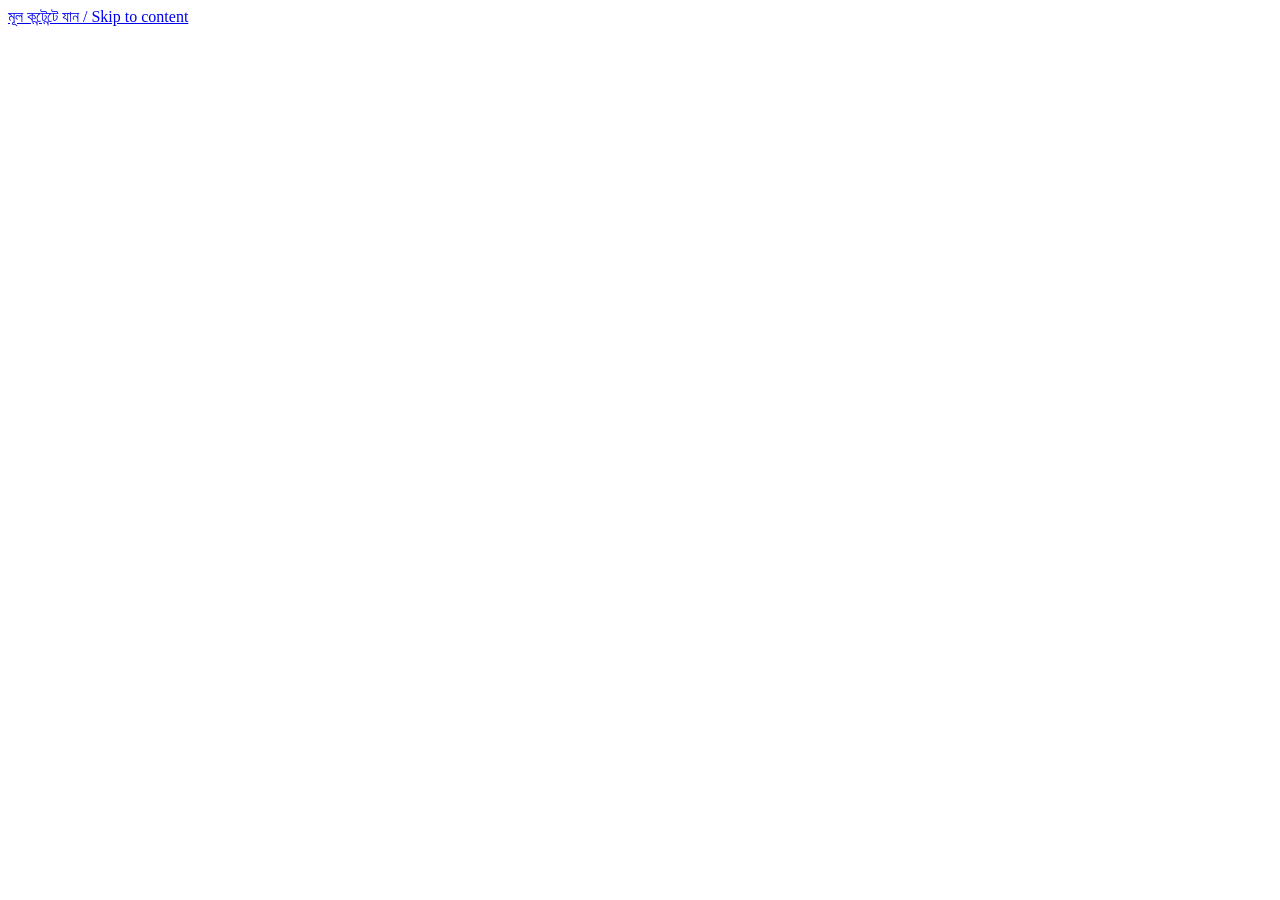
==== index.html @ ae0a79d3 "Update index.html" ====
<!DOCTYPE html>
<html lang="bn" data-lang="bn">
<head>
<meta charset="UTF-8" />
<meta name="viewport" content="width=device-width, initial-scale=1.0" />
<title>Imran's Project information</title>
<meta name="description" content="Imran Ahmed — Independent web developer building premium PWAs, Quran apps, and browser-based tools with vanilla JavaScript and Firebase." />

<link rel="canonical" href="https://myproject.vercel.app/" />

<meta property="og:type" content="website" />
<meta property="og:site_name" content="Imran Ahmed" />
<meta property="og:title" content="Imran Ahmed — Web Developer" />
<meta property="og:description" content="Independent web developer building premium PWAs, Quran apps, and browser-based tools with vanilla JavaScript and Firebase." />
<meta property="og:url" content="https://myproject.vercel.app/" />
<meta property="og:image" content="https://myproject.vercel.app/assets/og-image.png" />
<meta property="og:image:width" content="1200" />
<meta property="og:image:height" content="630" />
<meta property="og:locale" content="bn_BD" />
<meta property="og:locale:alternate" content="en_US" />

<meta name="twitter:card" content="summary_large_image" />
<meta name="twitter:title" content="Imran Ahmed — Web Developer" />
<meta name="twitter:description" content="Independent web developer building premium PWAs, Quran apps, and browser-based tools with vanilla JavaScript and Firebase." />
<meta name="twitter:image" content="https://myproject.vercel.app/assets/og-image.png" />

<script type="application/ld+json">
{
  "@context": "https://schema.org",
  "@type": "Person",
  "name": "Imran Ahmed",
  "jobTitle": "Web Developer",
  "url": "https://myproject.vercel.app/",
  "email": "mailto:project.developer.tech@gmail.com",
  "sameAs": [
    "https://github.com/imran-s-project",
    "https://facebook.com/techverse.eee.cse",
    "https://youtube.com/@imran.ahmedd",
    "https://instagram.com/imran.ahmedddddd",
    "https://x.com/imranahmed-bd",
    "https://vercel.com/imran-s-project"
  ],
  "knowsAbout": ["JavaScript", "Firebase", "Progressive Web Apps", "Firestore", "Service Workers"]
}
</script>
<link rel="preconnect" href="https://fonts.googleapis.com" />
<link rel="preconnect" href="https://fonts.gstatic.com" crossorigin />
<link
  href="https://fonts.googleapis.com/css2?family=Fraunces:opsz,wght@9..144,400;9..144,500;9..144,600;9..144,700&family=Hind+Siliguri:wght@400;500;600;700&family=Inter:wght@400;500;600&family=JetBrains+Mono:wght@400;500&display=swap"
  rel="stylesheet"
/>
<link rel="stylesheet" href="css/styles.css" />
<link
  rel="icon"
  href="data:image/svg+xml,%3Csvg xmlns='http://www.w3.org/2000/svg' viewBox='0 0 100 100'%3E%3Crect width='100' height='100' rx='22' fill='%230b1e1c'/%3E%3Cpath d='M50 8 L60 38 L92 38 L66 57 L76 90 L50 71 L24 90 L34 57 L8 38 L40 38 Z' fill='none' stroke='%23c9a15a' stroke-width='6'/%3E%3C/svg%3E"
/>
</head>
<body>
<a href="#main-content" class="skip-link">মূল কন্টেন্টে যান / Skip to content</a>
<!-- Everything below this comment is built by js/main.js at runtime.     -->
<!-- No content lives in this file — edit copy in js/data/content.js,    -->
<!-- edit structure in js/sections/*.js, edit look in css/styles.css.     -->
<div id="app"></div>

<script type="module" src="js/main.js"></script>
</body>
</html>
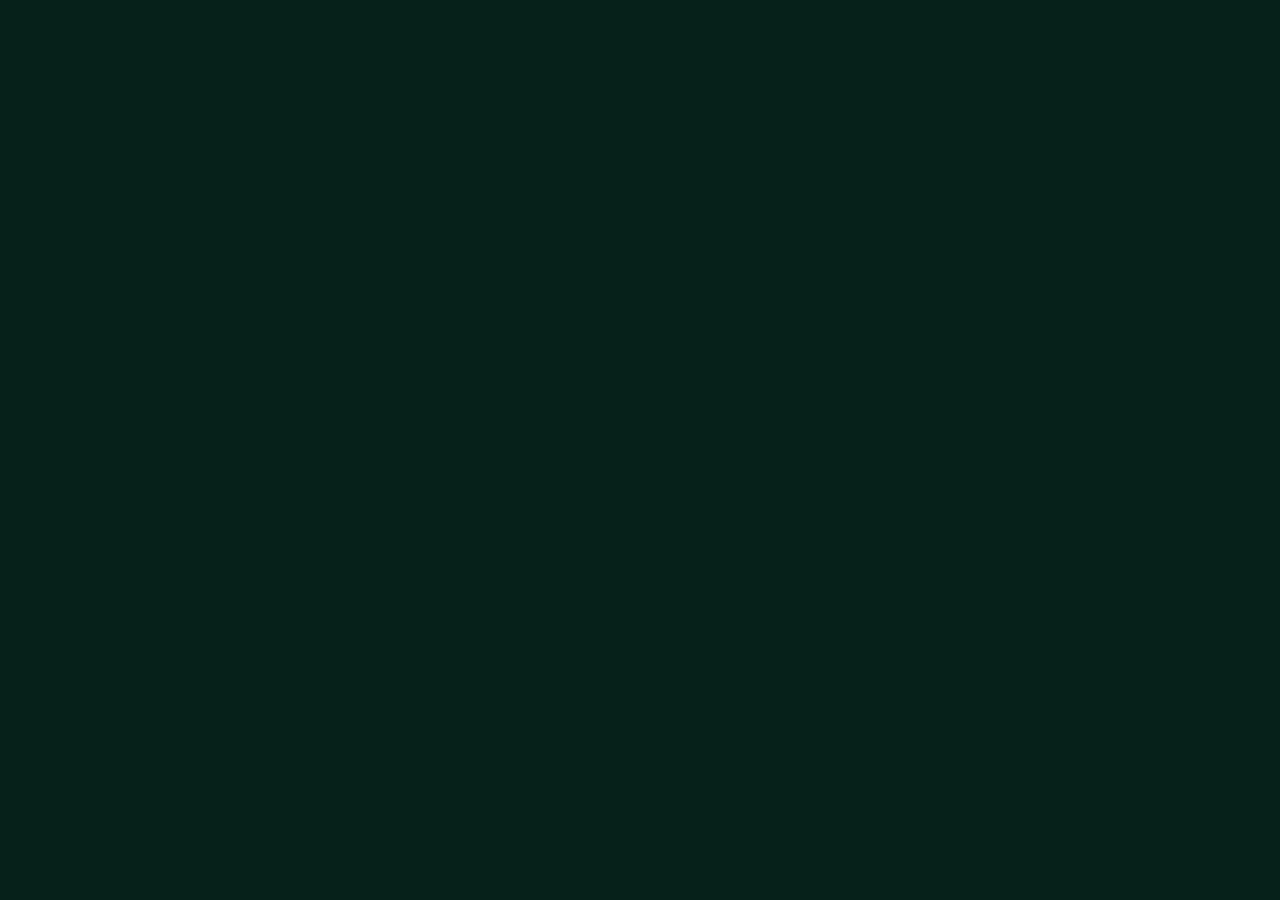
==== commit 932e7554: "Update index.html" ====
--- a/index.html
+++ b/index.html
@@ -2,35 +2,32 @@
 <html lang="bn" data-lang="bn">
 <head>
 <meta charset="UTF-8" />
-<meta name="viewport" content="width=device-width, initial-scale=1.0" />
-<title>Imran's Project information</title>
-<meta name="description" content="Imran Ahmed — Independent web developer building premium PWAs, Quran apps, and browser-based tools with vanilla JavaScript and Firebase." />
-
-<link rel="canonical" href="https://myproject.vercel.app/" />
-
+<meta name="viewport" content="width=device-width, initial-scale=1, viewport-fit=cover" />
+<title>My Projects — Imran Ahmed | Web Developer</title>
+<meta name="description" content="Imran Ahmed — independent web developer. Ten live web projects including Quran Bangla, Tech Verse platforms, BuyZen Shop and MazeFlow, built with vanilla JavaScript and Firebase." />
+<meta name="theme-color" content="#06201a" />
+<link rel="canonical" href="https://myprojectinfo.vercel.app/" />
 <meta property="og:type" content="website" />
 <meta property="og:site_name" content="Imran Ahmed" />
-<meta property="og:title" content="Imran Ahmed — Web Developer" />
-<meta property="og:description" content="Independent web developer building premium PWAs, Quran apps, and browser-based tools with vanilla JavaScript and Firebase." />
-<meta property="og:url" content="https://myproject.vercel.app/" />
-<meta property="og:image" content="https://myproject.vercel.app/assets/og-image.png" />
+<meta property="og:title" content="My Projects — Imran Ahmed | Web Developer" />
+<meta property="og:description" content="Ten live web projects by Imran Ahmed: Quran Bangla, Tech Verse platforms, BuyZen Shop, MazeFlow and more." />
+<meta property="og:url" content="https://myprojectinfo.vercel.app/" />
+<meta property="og:image" content="https://myprojectinfo.vercel.app/assets/og-image.png" />
 <meta property="og:image:width" content="1200" />
 <meta property="og:image:height" content="630" />
 <meta property="og:locale" content="bn_BD" />
 <meta property="og:locale:alternate" content="en_US" />
-
 <meta name="twitter:card" content="summary_large_image" />
-<meta name="twitter:title" content="Imran Ahmed — Web Developer" />
-<meta name="twitter:description" content="Independent web developer building premium PWAs, Quran apps, and browser-based tools with vanilla JavaScript and Firebase." />
-<meta name="twitter:image" content="https://myproject.vercel.app/assets/og-image.png" />
-
+<meta name="twitter:title" content="My Projects — Imran Ahmed | Web Developer" />
+<meta name="twitter:description" content="Ten live web projects by Imran Ahmed, built with vanilla JavaScript and Firebase." />
+<meta name="twitter:image" content="https://myprojectinfo.vercel.app/assets/og-image.png" />
 <script type="application/ld+json">
 {
   "@context": "https://schema.org",
   "@type": "Person",
   "name": "Imran Ahmed",
   "jobTitle": "Web Developer",
-  "url": "https://myproject.vercel.app/",
+  "url": "https://myprojectinfo.vercel.app/",
   "email": "mailto:project.developer.tech@gmail.com",
   "sameAs": [
     "https://github.com/imran-s-project",
@@ -40,28 +37,20 @@
     "https://x.com/imranahmed-bd",
     "https://vercel.com/imran-s-project"
   ],
-  "knowsAbout": ["JavaScript", "Firebase", "Progressive Web Apps", "Firestore", "Service Workers"]
+  "knowsAbout": ["JavaScript", "Firebase", "Progressive Web Apps", "Firestore", "Web Components"]
 }
 </script>
 <link rel="preconnect" href="https://fonts.googleapis.com" />
 <link rel="preconnect" href="https://fonts.gstatic.com" crossorigin />
-<link
-  href="https://fonts.googleapis.com/css2?family=Fraunces:opsz,wght@9..144,400;9..144,500;9..144,600;9..144,700&family=Hind+Siliguri:wght@400;500;600;700&family=Inter:wght@400;500;600&family=JetBrains+Mono:wght@400;500&display=swap"
-  rel="stylesheet"
-/>
+<link href="https://fonts.googleapis.com/css2?family=Hind+Siliguri:wght@400;500;600;700&family=Inter:wght@400;500;600;700&family=JetBrains+Mono:wght@500&display=swap" rel="stylesheet" />
 <link rel="stylesheet" href="css/styles.css" />
-<link
-  rel="icon"
-  href="data:image/svg+xml,%3Csvg xmlns='http://www.w3.org/2000/svg' viewBox='0 0 100 100'%3E%3Crect width='100' height='100' rx='22' fill='%230b1e1c'/%3E%3Cpath d='M50 8 L60 38 L92 38 L66 57 L76 90 L50 71 L24 90 L34 57 L8 38 L40 38 Z' fill='none' stroke='%23c9a15a' stroke-width='6'/%3E%3C/svg%3E"
-/>
+<link rel="icon" href="data:image/svg+xml,%3Csvg xmlns='http://www.w3.org/2000/svg' viewBox='0 0 100 100'%3E%3Crect width='100' height='100' rx='22' fill='%2306201a'/%3E%3Cpath d='M50 8 L60 38 L92 38 L66 57 L76 90 L50 71 L24 90 L34 57 L8 38 L40 38 Z' fill='none' stroke='%23d4b06a' stroke-width='6'/%3E%3C/svg%3E" />
 </head>
 <body>
-<a href="#main-content" class="skip-link">মূল কন্টেন্টে যান / Skip to content</a>
-<!-- Everything below this comment is built by js/main.js at runtime.     -->
-<!-- No content lives in this file — edit copy in js/data/content.js,    -->
-<!-- edit structure in js/sections/*.js, edit look in css/styles.css.     -->
+<a href="#main" class="skip">মূল কন্টেন্টে যান / Skip to content</a>
+<svg width="0" height="0" style="position:absolute" aria-hidden="true" focusable="false"><defs><pattern id="geo" width="60" height="60" patternUnits="userSpaceOnUse"><g fill="none" stroke="#d4b06a" stroke-width=".7"><rect x="15" y="15" width="30" height="30"/><rect x="15" y="15" width="30" height="30" transform="rotate(45 30 30)"/><circle cx="30" cy="30" r="7"/><path d="M0 0l15 15M60 0L45 15M0 60l15-15M60 60L45 45"/></g></pattern></defs></svg>
 <div id="app"></div>
-
+<noscript><p style="padding:6rem 1.5rem;color:#f6f1e3">Please enable JavaScript to view this portfolio.</p></noscript>
 <script type="module" src="js/main.js"></script>
 </body>
 </html>
--- a/css/styles.css
+++ b/css/styles.css
@@ -0,0 +1,188 @@
+/* My Projects — forest / emerald / ivory / champagne-gold. Single stylesheet, no dependencies. */
+:root{--deep:#06201a;--forest:#0b2a21;--em:#12805c;--em2:#2bb585;--ivory:#f6f1e3;--warm:#fffaf0;--gold:#d4b06a;--mute:#c3d2c6;--line:rgba(212,176,106,.3);--ease:cubic-bezier(.22,.8,.2,1);--bn:'Hind Siliguri',sans-serif;--en:'Inter',system-ui,sans-serif;--mono:'JetBrains Mono',ui-monospace,monospace}
+*{box-sizing:border-box;margin:0}
+[hidden]{display:none!important}
+html{scroll-behavior:smooth;scroll-padding-top:6rem;overflow-x:clip;-webkit-text-size-adjust:100%;font-size:clamp(16px,15px + .3vw,18px)}
+body{min-height:100svh;background:var(--deep);color:var(--ivory);line-height:1.65;-webkit-font-smoothing:antialiased;overflow-x:clip}
+html[data-lang=bn] body{font-family:var(--bn),var(--en)}
+html[data-lang=en] body{font-family:var(--en),var(--bn)}
+[data-lang=bn] .i18n-en,[data-lang=en] .i18n-bn{display:none!important}
+a{color:inherit;text-decoration:none}
+button,input{font:inherit;color:inherit}
+:focus-visible{outline:2px solid var(--gold);outline-offset:3px;border-radius:6px}
+.skip{position:fixed;left:1rem;top:-5rem;z-index:100;padding:.6rem 1rem;border-radius:10px;background:var(--gold);color:var(--deep);transition:top .2s}
+.skip:focus{top:1rem}
+.sr{position:absolute;width:1px;height:1px;overflow:hidden;clip:rect(0 0 0 0);white-space:nowrap}
+html:has(dialog[open]){overflow:hidden}
+
+/* cinematic background */
+#scenes{position:fixed;inset:0;z-index:-2;overflow:hidden;background:linear-gradient(var(--forest),var(--deep))}
+#scenes svg{position:absolute;left:0;top:-4%;width:100%;height:108%;will-change:transform,opacity}
+.veil{position:fixed;inset:0;z-index:-1;pointer-events:none;background:linear-gradient(180deg,rgba(4,24,18,.45),rgba(4,24,18,.68) 50%,rgba(4,24,18,.82))}
+.progress{position:fixed;inset:0 0 auto;height:3px;z-index:70;transform-origin:0 50%;transform:scaleX(var(--p,0));background:linear-gradient(90deg,var(--em),var(--gold))}
+
+/* layout */
+.wrap{width:min(1180px,100% - clamp(2rem,8vw,5rem));margin-inline:auto}
+section{padding-block:clamp(4.5rem,11vw,8rem)}
+.sec-head{max-width:46rem;margin-bottom:clamp(1.8rem,5vw,3rem)}
+.sec-head p:not(.eyebrow){margin-top:.8rem;color:var(--mute)}
+.eyebrow{display:flex;align-items:center;gap:.8rem;margin-bottom:1rem;color:var(--gold);font-weight:500}
+.eyebrow::before{content:'';flex:none;width:2.5rem;height:1px;background:var(--gold)}
+h1{font-size:clamp(2.9rem,10.5vw,7rem);line-height:1.05;font-weight:700;text-wrap:balance}
+h2{font-size:clamp(2rem,6vw,3.6rem);line-height:1.15;font-weight:700;text-wrap:balance}
+[data-lang=en] h1,[data-lang=en] h2{letter-spacing:-.03em}
+[data-lang=bn] h1{line-height:1.3}
+[data-lang=bn] h2{line-height:1.35}
+
+/* header */
+.hdr{position:fixed;z-index:60;top:max(.75rem,env(safe-area-inset-top));left:50%;translate:-50% 0;width:min(1180px,100% - 1.5rem);display:flex;align-items:center;justify-content:space-between;gap:1rem;padding:.5rem .55rem .5rem 1.1rem;border:1px solid var(--line);border-radius:999px;background:rgba(8,34,26,.4);-webkit-backdrop-filter:blur(14px) saturate(1.3);backdrop-filter:blur(14px) saturate(1.3);transition:background .4s,box-shadow .4s}
+.hdr.solid{background:rgba(6,28,21,.82);box-shadow:0 14px 40px -18px #000}
+.brand{display:flex;align-items:center;gap:.6rem;font-weight:700}
+.brand svg{width:1.7rem;height:1.7rem;color:var(--gold)}
+.nav-links{position:relative;display:flex;gap:.2rem}
+.nav-links a{position:relative;z-index:1;padding:.5rem 1.05rem;border-radius:999px;color:var(--mute);transition:color .3s}
+.nav-links a:hover,.nav-links a.on{color:var(--warm)}
+.nav-ind{position:absolute;left:0;top:0;width:0;height:100%;opacity:0;border-radius:999px;border:1px solid var(--line);background:rgba(212,176,106,.16);transition:transform .5s var(--ease),width .5s var(--ease),opacity .3s}
+.acts{display:flex;align-items:center;gap:.5rem}
+.lang{display:flex;padding:2px;border:1px solid var(--line);border-radius:999px;background:none;cursor:pointer}
+.lang span{padding:.3rem .7rem;border-radius:999px;font-size:.85rem;font-weight:600;color:var(--mute);transition:background .3s,color .3s}
+[data-lang=bn] .lang .lb,[data-lang=en] .lang .le{background:var(--gold);color:var(--deep)}
+.burger{display:none}
+
+/* hero */
+.hero{position:relative;display:grid;align-items:center;min-height:100svh;padding-block:7rem 5rem}
+.orn{position:absolute;right:-12%;top:50%;width:min(70vw,680px);translate:0 -50%;color:var(--gold);opacity:.22;pointer-events:none;animation:spin 160s linear infinite}
+.orn svg{display:block;width:100%}
+.w{display:inline-block;overflow:hidden;vertical-align:top;padding:.18em .04em;margin:-.18em -.04em}
+.w>span{display:inline-block;transform:translateY(115%);animation:up 1s var(--ease) forwards;animation-delay:calc(.2s + var(--i)*.1s)}
+.lead{max-width:36rem;margin-top:1.6rem;color:var(--mute);font-size:clamp(1.05rem,2.2vw,1.3rem)}
+.cta{display:flex;flex-wrap:wrap;gap:.8rem;margin-top:2.2rem}
+.hint{position:absolute;left:50%;bottom:1.6rem;translate:-50% 0;display:grid;justify-items:center;gap:.5rem;color:var(--mute);font-size:.85rem}
+.hint i{width:1px;height:2.6rem;background:linear-gradient(var(--gold),transparent);transform-origin:top;animation:drip 2.2s var(--ease) infinite}
+@keyframes up{to{transform:none}}
+@keyframes spin{to{rotate:360deg}}
+@keyframes drip{0%{transform:scaleY(0)}60%{transform:scaleY(1)}100%{transform:scaleY(1);opacity:0}}
+@keyframes pop{from{opacity:0;transform:translateY(14px) scale(.97)}}
+
+/* buttons */
+.btn{position:relative;display:inline-flex;align-items:center;justify-content:center;gap:.6rem;padding:.85rem 1.5rem;border:1px solid var(--line);border-radius:999px;background:none;font-weight:600;cursor:pointer;transition:translate .25s var(--ease),background-color .3s,color .3s,border-color .3s}
+.btn svg{width:1.1em;height:1.1em;flex:none;transition:transform .3s var(--ease)}
+.btn:hover svg{transform:translateX(4px)}
+.btn:active{scale:.97}
+.btn-p{border-color:transparent;background:linear-gradient(135deg,var(--gold),#e8cf9a);color:var(--deep)}
+.btn-p:hover{background:var(--warm)}
+.btn-g:hover{border-color:var(--gold);background:rgba(212,176,106,.14)}
+
+/* project tools */
+.tools{display:grid;gap:1rem;margin-bottom:1.6rem}
+.chips{display:flex;gap:.5rem;min-width:0;padding-bottom:.2rem;overflow-x:auto;scrollbar-width:none}
+.chip{flex:none;padding:.5rem 1.05rem;border:1px solid var(--line);border-radius:999px;background:rgba(6,30,23,.55);color:var(--mute);cursor:pointer;transition:.3s}
+.chip:hover{border-color:var(--gold);color:var(--warm)}
+.chip[aria-pressed=true]{border-color:var(--gold);background:var(--gold);color:var(--deep);font-weight:600}
+.searchbox{display:flex;align-items:center;gap:.6rem;padding:.1rem 1rem;border:1px solid var(--line);border-radius:999px;background:rgba(6,30,23,.55)}
+.searchbox:focus-within{border-color:var(--gold)}
+.searchbox svg{flex:none;width:1.1rem;height:1.1rem;color:var(--gold)}
+.searchbox input{flex:1;min-width:0;padding:.6rem 0;border:0;outline:0;background:none}
+.searchbox input::placeholder{color:#9db3a5}
+
+/* project cards */
+.grid{display:grid;grid-template-columns:repeat(auto-fill,minmax(min(100%,19rem),1fr));gap:clamp(1rem,2.4vw,1.6rem)}
+.card{position:relative;display:flex;flex-direction:column;overflow:hidden;border:1px solid rgba(255,250,240,.13);border-radius:26px;background:linear-gradient(165deg,rgba(255,250,240,.09),rgba(7,32,25,.74));box-shadow:0 22px 50px -28px #000;transition:transform .5s var(--ease),box-shadow .5s}
+.card:hover{transform:translateY(-6px);box-shadow:0 30px 60px -26px #000}
+.card::before{content:'';position:absolute;inset:0;z-index:2;padding:1px;border-radius:inherit;pointer-events:none;background:linear-gradient(135deg,var(--gold),transparent 45%,var(--em2));-webkit-mask:linear-gradient(#000 0 0) content-box,linear-gradient(#000 0 0);-webkit-mask-composite:xor;mask-composite:exclude;opacity:0;transition:opacity .5s}
+.card:hover::before,.card:focus-within::before{opacity:1}
+.card::after,.tile::after{content:'';position:absolute;inset:0;z-index:1;pointer-events:none;background:radial-gradient(18rem circle at var(--mx,50%) var(--my,0),rgba(255,236,190,.1),transparent 60%);opacity:0;transition:opacity .4s}
+.card:hover::after,.tile:hover::after{opacity:1}
+.thumb{position:relative;aspect-ratio:16/10;overflow:hidden;background:linear-gradient(135deg,var(--a),var(--b))}
+.zoom{position:absolute;inset:0;display:grid;place-items:center;transition:transform .9s var(--ease)}
+.card:hover .zoom{transform:scale(1.08)}
+.zoom svg{position:absolute;inset:0;width:100%;height:100%;opacity:.45}
+.mark{position:relative;color:var(--warm);font-size:clamp(2.2rem,7vw,3.4rem);font-weight:700;letter-spacing:.02em;text-shadow:0 2px 18px rgba(0,0,0,.35)}
+.host{position:absolute;left:.9rem;bottom:.8rem;z-index:1;padding:.25rem .6rem;border-radius:999px;background:rgba(4,24,18,.62);font:500 .72rem var(--mono)}
+.thumb::after{content:'';position:absolute;inset:0;background:linear-gradient(105deg,transparent 40%,rgba(255,255,255,.2) 50%,transparent 60%);translate:-120% 0;transition:translate .9s var(--ease)}
+.card:hover .thumb::after{translate:120% 0}
+.body{display:flex;flex:1;flex-direction:column;gap:.7rem;padding:1.3rem 1.4rem 1.5rem}
+.cat{color:var(--gold);font-size:.88rem;font-weight:500}
+.body h3{font-size:1.3rem;line-height:1.3}
+.desc{color:var(--mute);font-size:.95rem}
+.tags{display:flex;flex-wrap:wrap;gap:.4rem}
+.tags>span{padding:.2rem .6rem;border:1px solid var(--line);border-radius:999px;color:var(--mute);font:500 .72rem var(--mono)}
+.card .acts{flex-wrap:wrap;margin-top:auto;padding-top:.6rem}
+.card .btn{padding:.6rem 1.1rem;font-size:.92rem}
+.empty{padding:2rem;border:1px dashed var(--line);border-radius:22px;color:var(--mute);text-align:center}
+
+/* details dialog */
+.dlg{width:min(640px,100% - 1.5rem);max-height:calc(100svh - 2rem);overflow:auto;padding:0;border:1px solid var(--line);border-radius:26px;background:linear-gradient(160deg,#103a2d,#08251d);color:var(--ivory);box-shadow:0 40px 90px -30px #000}
+.dlg[open]{animation:pop .35s var(--ease)}
+.dlg::backdrop{background:rgba(3,16,12,.66);-webkit-backdrop-filter:blur(6px);backdrop-filter:blur(6px)}
+.dlg .thumb{aspect-ratio:21/9}
+.x{position:absolute;top:.8rem;right:.8rem;z-index:3;display:grid;place-items:center;width:2.4rem;height:2.4rem;border:1px solid var(--line);border-radius:50%;background:rgba(4,24,18,.7);font-size:1.4rem;line-height:1;cursor:pointer}
+
+/* about + skills */
+.about{display:grid;grid-template-columns:1.1fr .9fr;gap:clamp(1.2rem,3vw,2rem)}
+.panel{padding:clamp(1.3rem,3vw,2.2rem);border:1px solid rgba(255,250,240,.13);border-radius:26px;background:rgba(6,30,23,.7)}
+.panel p{color:#e4ebe0}
+.panel p+p{margin-top:1rem}
+.panel strong{color:var(--gold);font-weight:600}
+.panel .cat{margin-bottom:1rem}
+.sgroup+.sgroup{margin-top:1.4rem}
+.sgroup h3{margin-bottom:.7rem;color:var(--gold);font-size:1rem}
+.badges{display:flex;flex-wrap:wrap;gap:.5rem}
+.badge{display:inline-flex;align-items:center;gap:.5rem;padding:.45rem .9rem;border:1px solid var(--line);border-radius:999px;background:rgba(212,176,106,.08);font:500 .85rem var(--mono)}
+.badge svg{flex:none;width:.95rem;height:.95rem;color:var(--gold)}
+
+/* contact */
+.cprimary{display:flex;flex-wrap:wrap;align-items:center;justify-content:space-between;gap:1.5rem}
+.cprimary h3{font:600 clamp(1.1rem,3.6vw,1.8rem) var(--en);word-break:break-all}
+.cprimary p{max-width:34rem;margin-top:.4rem}
+.cprimary .acts{flex-wrap:wrap;gap:.8rem}
+.tiles{display:grid;grid-template-columns:repeat(auto-fill,minmax(min(100%,15rem),1fr));gap:1rem;margin-top:1.2rem}
+.tile{position:relative;display:flex;align-items:center;gap:.9rem;overflow:hidden;padding:1rem 1.2rem;border:1px solid rgba(255,250,240,.13);border-radius:20px;background:rgba(6,30,23,.7);transition:transform .4s var(--ease),border-color .3s}
+.tile:hover{transform:translateY(-4px);border-color:var(--gold)}
+.tile>svg{flex:none;width:1.6rem;height:1.6rem;color:var(--gold)}
+.tile b{display:block;font-weight:600}
+.tile small{color:var(--mute);font:.78rem var(--mono);word-break:break-all}
+
+/* footer */
+footer{position:relative;padding:clamp(3rem,8vw,5rem) 0 2rem;background:linear-gradient(180deg,transparent,rgba(3,16,12,.92) 45%)}
+footer::before{content:'';position:absolute;top:0;left:50%;translate:-50% 0;width:min(1180px,100% - 3rem);height:1px;background:linear-gradient(90deg,transparent,var(--gold),transparent)}
+.fgrid{display:grid;grid-template-columns:1.4fr 1fr 1fr;gap:2rem}
+.fgrid p{max-width:26rem;margin-top:.8rem;color:var(--mute)}
+.fgrid h4{margin-bottom:.8rem;color:var(--gold);font-size:.95rem}
+.flinks{display:grid;gap:.4rem;color:var(--mute)}
+.flinks a:hover{color:var(--warm)}
+.soc{display:flex;flex-wrap:wrap;gap:.5rem}
+.soc a{display:grid;place-items:center;width:2.5rem;height:2.5rem;border:1px solid var(--line);border-radius:50%;color:var(--mute);transition:.3s}
+.soc a:hover{border-color:var(--gold);background:var(--gold);color:var(--deep)}
+.soc svg{width:1.1rem;height:1.1rem}
+.fbar{display:flex;flex-wrap:wrap;align-items:center;justify-content:space-between;gap:1rem;margin-top:2.5rem;padding-top:1.4rem;border-top:1px solid rgba(255,250,240,.12);color:var(--mute);font-size:.9rem}
+.heart{color:#e0707a}
+.totop svg{rotate:-90deg}
+
+/* scroll reveal (only active once motion.js has started, so content never stays hidden) */
+.motion .reveal{opacity:0;translate:0 26px;transition:opacity .8s var(--ease) calc(var(--i,0)*70ms),translate .8s var(--ease) calc(var(--i,0)*70ms)}
+.motion .reveal.in{opacity:1;translate:none}
+.motion .card.reveal{transition:opacity .8s var(--ease) calc(var(--i,0)*70ms),translate .8s var(--ease) calc(var(--i,0)*70ms),transform .5s var(--ease),box-shadow .5s}
+.paused *{animation-play-state:paused!important}
+
+/* responsive */
+@media(min-width:900px){.tools{grid-template-columns:1fr minmax(15rem,20rem);align-items:center}}
+@media(max-width:860px){
+  .about,.fgrid{grid-template-columns:1fr}
+  .burger{display:grid;place-content:center;gap:6px;width:2.6rem;height:2.6rem;border:1px solid var(--line);border-radius:50%;background:none;cursor:pointer}
+  .burger i{display:block;width:18px;height:2px;background:var(--ivory);transition:transform .35s var(--ease)}
+  .hdr.open .burger i:first-child{transform:translateY(4px) rotate(45deg)}
+  .hdr.open .burger i:last-child{transform:translateY(-4px) rotate(-45deg)}
+  .nav-links{position:absolute;top:calc(100% + .6rem);left:0;right:0;flex-direction:column;padding:.6rem;border:1px solid var(--line);border-radius:24px;background:rgba(5,26,20,.95);-webkit-backdrop-filter:blur(16px);backdrop-filter:blur(16px);opacity:0;visibility:hidden;transform:translateY(-10px);transition:opacity .35s var(--ease),transform .35s var(--ease),visibility .35s}
+  .hdr.open .nav-links{opacity:1;visibility:visible;transform:none}
+  .nav-links a{padding:.9rem 1.1rem}
+  .nav-links a.on{background:rgba(212,176,106,.14)}
+  .nav-ind{display:none}
+}
+@media(max-width:520px){.cta .btn{flex:1 1 100%}.orn{opacity:.14}}
+@media(max-width:380px){.hdr .bt{display:none}}
+
+@media(prefers-reduced-motion:reduce){
+  *,*::before,*::after{animation:none!important;transition:none!important;scroll-behavior:auto!important}
+  .motion .reveal,.w>span{opacity:1!important;translate:none!important;transform:none!important}
+}
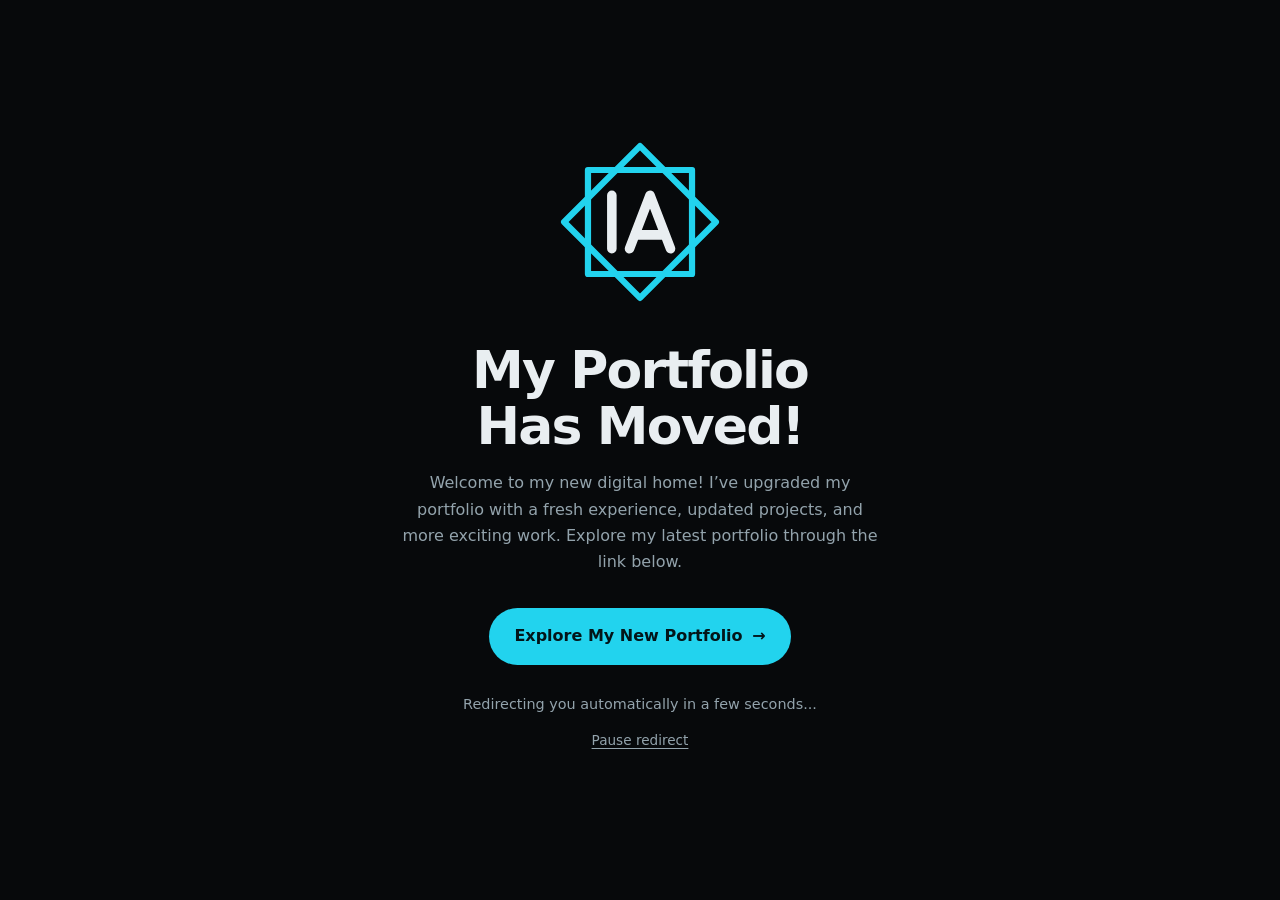
==== commit d7553d40: "Add files via upload" ====
--- a/index.html
+++ b/index.html
@@ -1,56 +1,92 @@
-<!DOCTYPE html>
-<html lang="bn" data-lang="bn">
+<!doctype html>
+<html lang="en">
 <head>
-<meta charset="UTF-8" />
-<meta name="viewport" content="width=device-width, initial-scale=1, viewport-fit=cover" />
-<title>My Projects — Imran Ahmed | Web Developer</title>
-<meta name="description" content="Imran Ahmed — independent web developer. Ten live web projects including Quran Bangla, Tech Verse platforms, BuyZen Shop and MazeFlow, built with vanilla JavaScript and Firebase." />
-<meta name="theme-color" content="#06201a" />
-<link rel="canonical" href="https://myprojectinfo.vercel.app/" />
-<meta property="og:type" content="website" />
-<meta property="og:site_name" content="Imran Ahmed" />
-<meta property="og:title" content="My Projects — Imran Ahmed | Web Developer" />
-<meta property="og:description" content="Ten live web projects by Imran Ahmed: Quran Bangla, Tech Verse platforms, BuyZen Shop, MazeFlow and more." />
-<meta property="og:url" content="https://myprojectinfo.vercel.app/" />
-<meta property="og:image" content="https://myprojectinfo.vercel.app/assets/og-image.png" />
-<meta property="og:image:width" content="1200" />
-<meta property="og:image:height" content="630" />
-<meta property="og:locale" content="bn_BD" />
-<meta property="og:locale:alternate" content="en_US" />
-<meta name="twitter:card" content="summary_large_image" />
-<meta name="twitter:title" content="My Projects — Imran Ahmed | Web Developer" />
-<meta name="twitter:description" content="Ten live web projects by Imran Ahmed, built with vanilla JavaScript and Firebase." />
-<meta name="twitter:image" content="https://myprojectinfo.vercel.app/assets/og-image.png" />
-<script type="application/ld+json">
-{
-  "@context": "https://schema.org",
-  "@type": "Person",
-  "name": "Imran Ahmed",
-  "jobTitle": "Web Developer",
-  "url": "https://myprojectinfo.vercel.app/",
-  "email": "mailto:project.developer.tech@gmail.com",
-  "sameAs": [
-    "https://github.com/imran-s-project",
-    "https://facebook.com/techverse.eee.cse",
-    "https://youtube.com/@imran.ahmedd",
-    "https://instagram.com/imran.ahmedddddd",
-    "https://x.com/imranahmed-bd",
-    "https://vercel.com/imran-s-project"
-  ],
-  "knowsAbout": ["JavaScript", "Firebase", "Progressive Web Apps", "Firestore", "Web Components"]
-}
-</script>
-<link rel="preconnect" href="https://fonts.googleapis.com" />
-<link rel="preconnect" href="https://fonts.gstatic.com" crossorigin />
-<link href="https://fonts.googleapis.com/css2?family=Hind+Siliguri:wght@400;500;600;700&family=Inter:wght@400;500;600;700&family=JetBrains+Mono:wght@500&display=swap" rel="stylesheet" />
-<link rel="stylesheet" href="css/styles.css" />
-<link rel="icon" href="data:image/svg+xml,%3Csvg xmlns='http://www.w3.org/2000/svg' viewBox='0 0 100 100'%3E%3Crect width='100' height='100' rx='22' fill='%2306201a'/%3E%3Cpath d='M50 8 L60 38 L92 38 L66 57 L76 90 L50 71 L24 90 L34 57 L8 38 L40 38 Z' fill='none' stroke='%23d4b06a' stroke-width='6'/%3E%3C/svg%3E" />
+<meta charset="utf-8">
+<meta name="viewport" content="width=device-width, initial-scale=1, viewport-fit=cover">
+<title>My Portfolio Has Moved — Imran Ahmed</title>
+<meta name="description" content="My portfolio now lives at imranprojects.vercel.app. You are being redirected to the new site.">
+<meta name="theme-color" content="#07090b">
+<meta name="color-scheme" content="dark">
+<link rel="canonical" href="https://imranprojects.vercel.app/en">
+<link rel="icon" href="data:image/svg+xml,%3Csvg xmlns='http://www.w3.org/2000/svg' viewBox='0 0 512 512'%3E%3Crect width='512' height='512' fill='%2307090b'/%3E%3Cg fill='none' stroke='%2322d3ee' stroke-width='22' stroke-linejoin='round'%3E%3Cpath d='M147 147H365V365H147Z'/%3E%3Cpath d='M256 97L415 256L256 415L97 256Z'/%3E%3C/g%3E%3Cpath d='M197 200V312M234 312L277 200L320 312M247 283H307' fill='none' stroke='%23e9eef1' stroke-width='30' stroke-linecap='round' stroke-linejoin='round'/%3E%3C/svg%3E">
+<!-- No-JS fallback only. Inside <noscript> it can never race the JavaScript redirect. -->
+<noscript><meta http-equiv="refresh" content="3;url=https://imranprojects.vercel.app/en"></noscript>
+<style>
+:root{--ink:#07090b;--mark:#22d3ee;--text:#e9eef1;--muted:#93a3ac}
+*{box-sizing:border-box}
+body{margin:0;min-height:100vh;min-height:100dvh;display:grid;place-items:center;background:var(--ink);color:var(--text);font:400 1rem/1.65 system-ui,-apple-system,"Segoe UI",Roboto,"Helvetica Neue",Arial,sans-serif;-webkit-font-smoothing:antialiased;padding:max(1.5rem,env(safe-area-inset-top)) max(1.25rem,env(safe-area-inset-right)) max(1.5rem,env(safe-area-inset-bottom)) max(1.25rem,env(safe-area-inset-left))}
+main{width:100%;max-width:34rem;text-align:center;animation:in .8s cubic-bezier(.2,.7,.2,1) both}
+.mark{display:block;width:clamp(7.5rem,34vw,10.5rem);height:auto;margin:0 auto 2.25rem}
+.mark path{fill:none;stroke-width:13;stroke-linejoin:round;stroke-linecap:round}
+.mark .base{stroke:var(--mark);opacity:.16}
+.mark .trace{stroke:var(--mark);stroke-dasharray:1 2;stroke-dashoffset:1;animation:draw 3s linear forwards}
+.mark .ia{stroke:var(--text);stroke-width:20}
+.paused .trace{animation-play-state:paused}
+h1{margin:0 0 1rem;font-size:clamp(2.1rem,7.5vw,3.25rem);line-height:1.08;letter-spacing:-.035em;font-weight:700;text-wrap:balance}
+p{margin:0 auto;max-width:30rem;color:var(--muted);text-wrap:pretty}
+.cta{display:inline-flex;align-items:center;gap:.6rem;margin-top:2rem;padding:.95rem 1.6rem;border-radius:999px;background:var(--mark);color:#031519;font-weight:650;text-decoration:none;transition:transform .2s ease,box-shadow .2s ease}
+.cta span{display:inline-block;transition:transform .2s ease}
+.cta:hover{transform:translateY(-2px);box-shadow:0 12px 32px -10px rgb(34 211 238/.6)}
+.cta:hover span{transform:translateX(4px)}
+.cta:focus-visible,.pause:focus-visible{outline:3px solid var(--text);outline-offset:3px}
+.status{margin-top:1.75rem;font-size:.9rem}
+.pause{margin-top:.15rem;padding:.65rem 1rem;border:0;border-radius:.5rem;background:none;color:var(--muted);font:inherit;font-size:.85rem;text-decoration:underline;text-underline-offset:.25em;cursor:pointer}
+.pause:hover{color:var(--text)}
+@keyframes draw{to{stroke-dashoffset:0}}
+@keyframes in{from{opacity:0;transform:translateY(8px)}}
+@media (prefers-reduced-motion:reduce){main{animation:none}.cta,.cta span{transition:none}}
+</style>
 </head>
 <body>
-<a href="#main" class="skip">মূল কন্টেন্টে যান / Skip to content</a>
-<svg width="0" height="0" style="position:absolute" aria-hidden="true" focusable="false"><defs><pattern id="geo" width="60" height="60" patternUnits="userSpaceOnUse"><g fill="none" stroke="#d4b06a" stroke-width=".7"><rect x="15" y="15" width="30" height="30"/><rect x="15" y="15" width="30" height="30" transform="rotate(45 30 30)"/><circle cx="30" cy="30" r="7"/><path d="M0 0l15 15M60 0L45 15M0 60l15-15M60 60L45 45"/></g></pattern></defs></svg>
-<div id="app"></div>
-<noscript><p style="padding:6rem 1.5rem;color:#f6f1e3">Please enable JavaScript to view this portfolio.</p></noscript>
-<script type="module" src="js/main.js"></script>
+<main>
+  <svg class="mark" viewBox="80 80 352 352" aria-hidden="true" focusable="false">
+    <path class="base" d="M147 147H365V365H147Z"/>
+    <path class="base" d="M256 97L415 256L256 415L97 256Z"/>
+    <path class="trace" pathLength="1" d="M147 147H365V365H147Z"/>
+    <path class="trace" pathLength="1" d="M256 97L415 256L256 415L97 256Z"/>
+    <path class="ia" d="M197 200V312M234 312L277 200L320 312M247 283H307"/>
+  </svg>
+  <h1>My Portfolio Has Moved!</h1>
+  <p>Welcome to my new digital home! I’ve upgraded my portfolio with a fresh experience, updated projects, and more exciting work. Explore my latest portfolio through the link below.</p>
+  <a class="cta" id="cta" href="https://imranprojects.vercel.app/en">Explore My New Portfolio <span aria-hidden="true">→</span></a>
+  <p class="status" id="status" role="status">Redirecting you automatically in a few seconds...</p>
+  <button class="pause" id="pause" type="button">Pause redirect</button>
+</main>
+<script>
+(function () {
+  var ORIGIN = "https://imranprojects.vercel.app", BASE = ORIGIN + "/en", DELAY = 3000;
+  if (location.hostname === "imranprojects.vercel.app") return; // never loop on the new host
+
+  // Map old routes to real routes on the new site; anything unknown lands on the home page.
+  var p = location.pathname.toLowerCase().replace(/\/+$/, ""), to;
+  if (/^\/(cv|resume)(\.pdf)?$/.test(p)) to = ORIGIN + "/assets/imran_ahmedcv.pdf";
+  else if (/^\/contact(\/|$)/.test(p)) to = BASE + "#contact";
+  else to = BASE
+    + (/^\/(projects?|work|portfolio)(\/|$)/.test(p) ? "/projects"
+     : /^\/(blog|articles?|posts?)(\/|$)/.test(p) ? "/blog"
+     : /^\/about(\/|$)/.test(p) ? "/about"
+     : /^\/privacy(\/|$)/.test(p) ? "/privacy" : "")
+    + location.search + location.hash;
+
+  var cta = document.getElementById("cta"), btn = document.getElementById("pause"),
+      msg = document.getElementById("status"), root = document.documentElement,
+      text = msg.textContent, left = DELAY, started = 0, timer = 0, paused = false;
+
+  cta.href = to;
+  function go() { window.location.replace(to); }
+  function run() { started = Date.now(); timer = setTimeout(go, left); }
+
+  btn.addEventListener("click", function () {
+    paused = !paused;
+    if (paused) { clearTimeout(timer); left = Math.max(left - (Date.now() - started), 800); }
+    else run();
+    root.classList.toggle("paused", paused);
+    btn.textContent = paused ? "Resume redirect" : "Pause redirect";
+    msg.textContent = paused ? "Redirect paused. Open the new portfolio whenever you are ready." : text;
+  });
+
+  run();
+})();
+</script>
 </body>
 </html>
